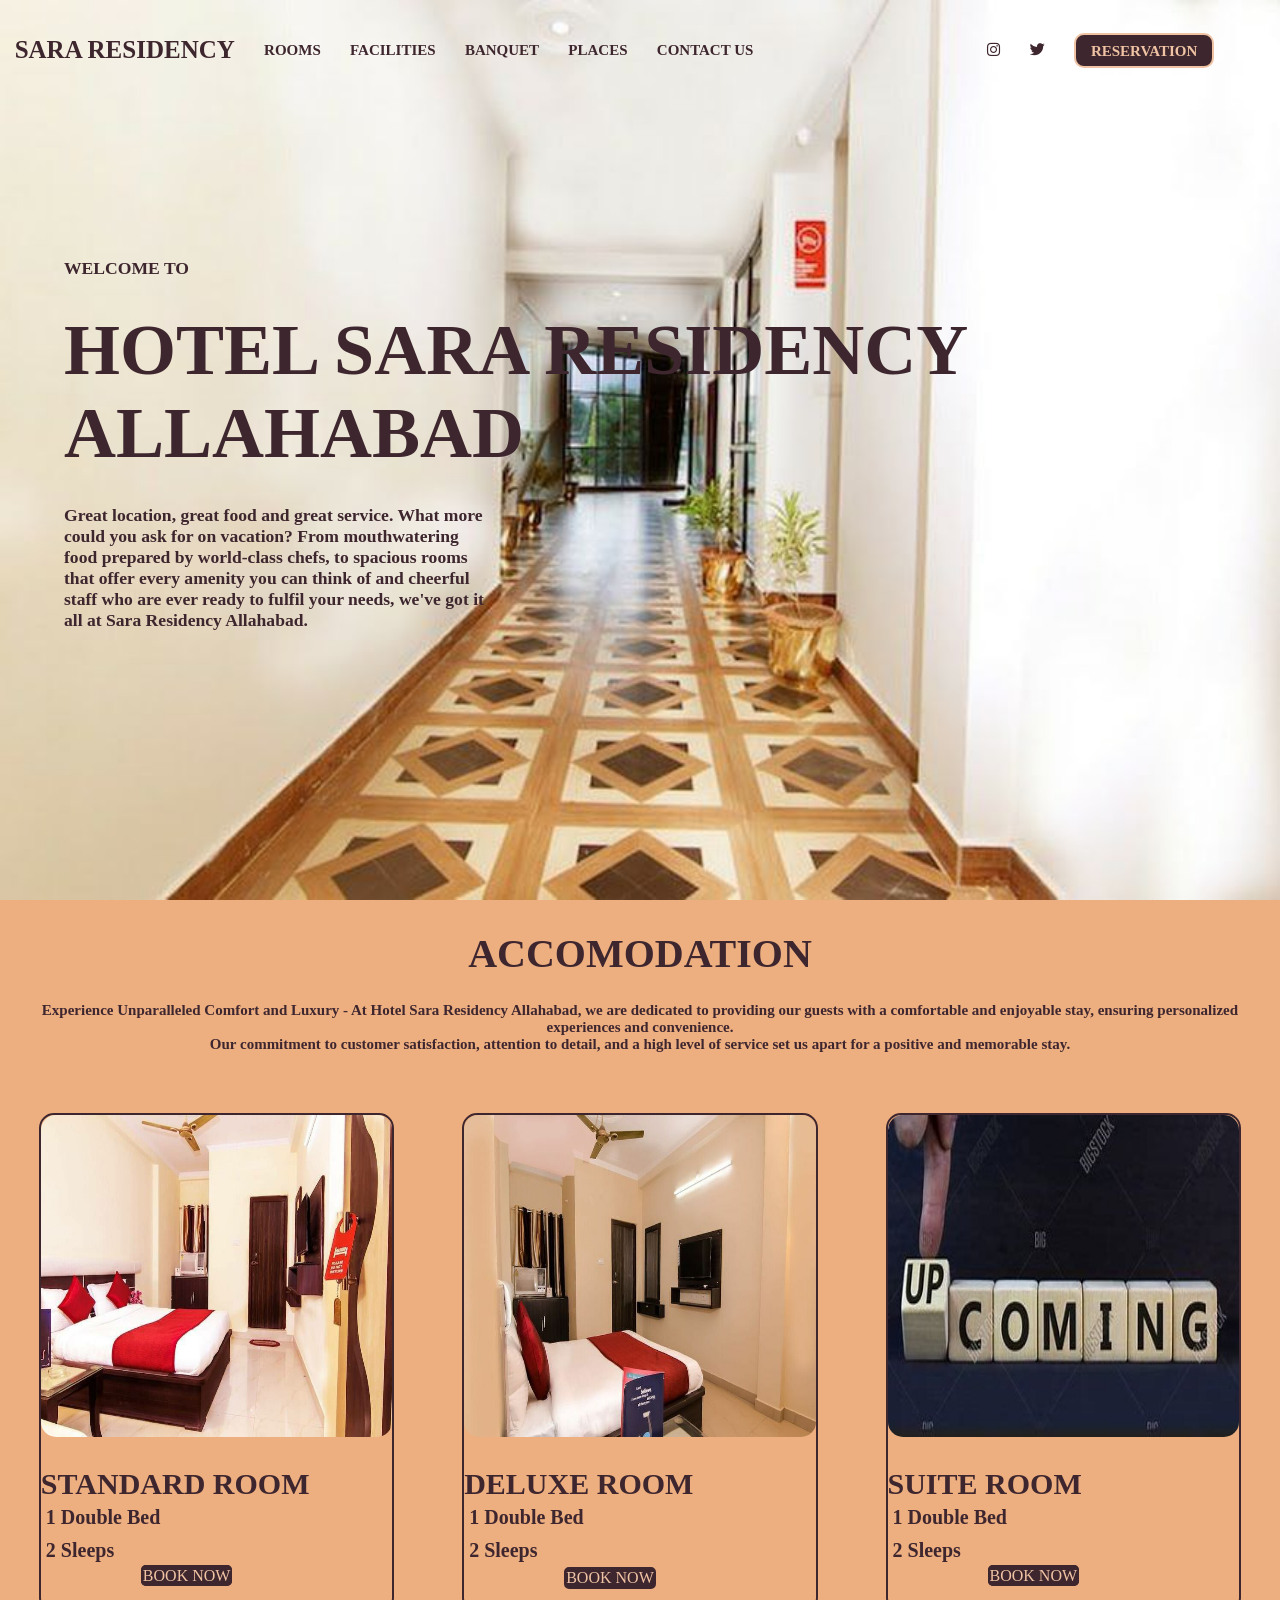
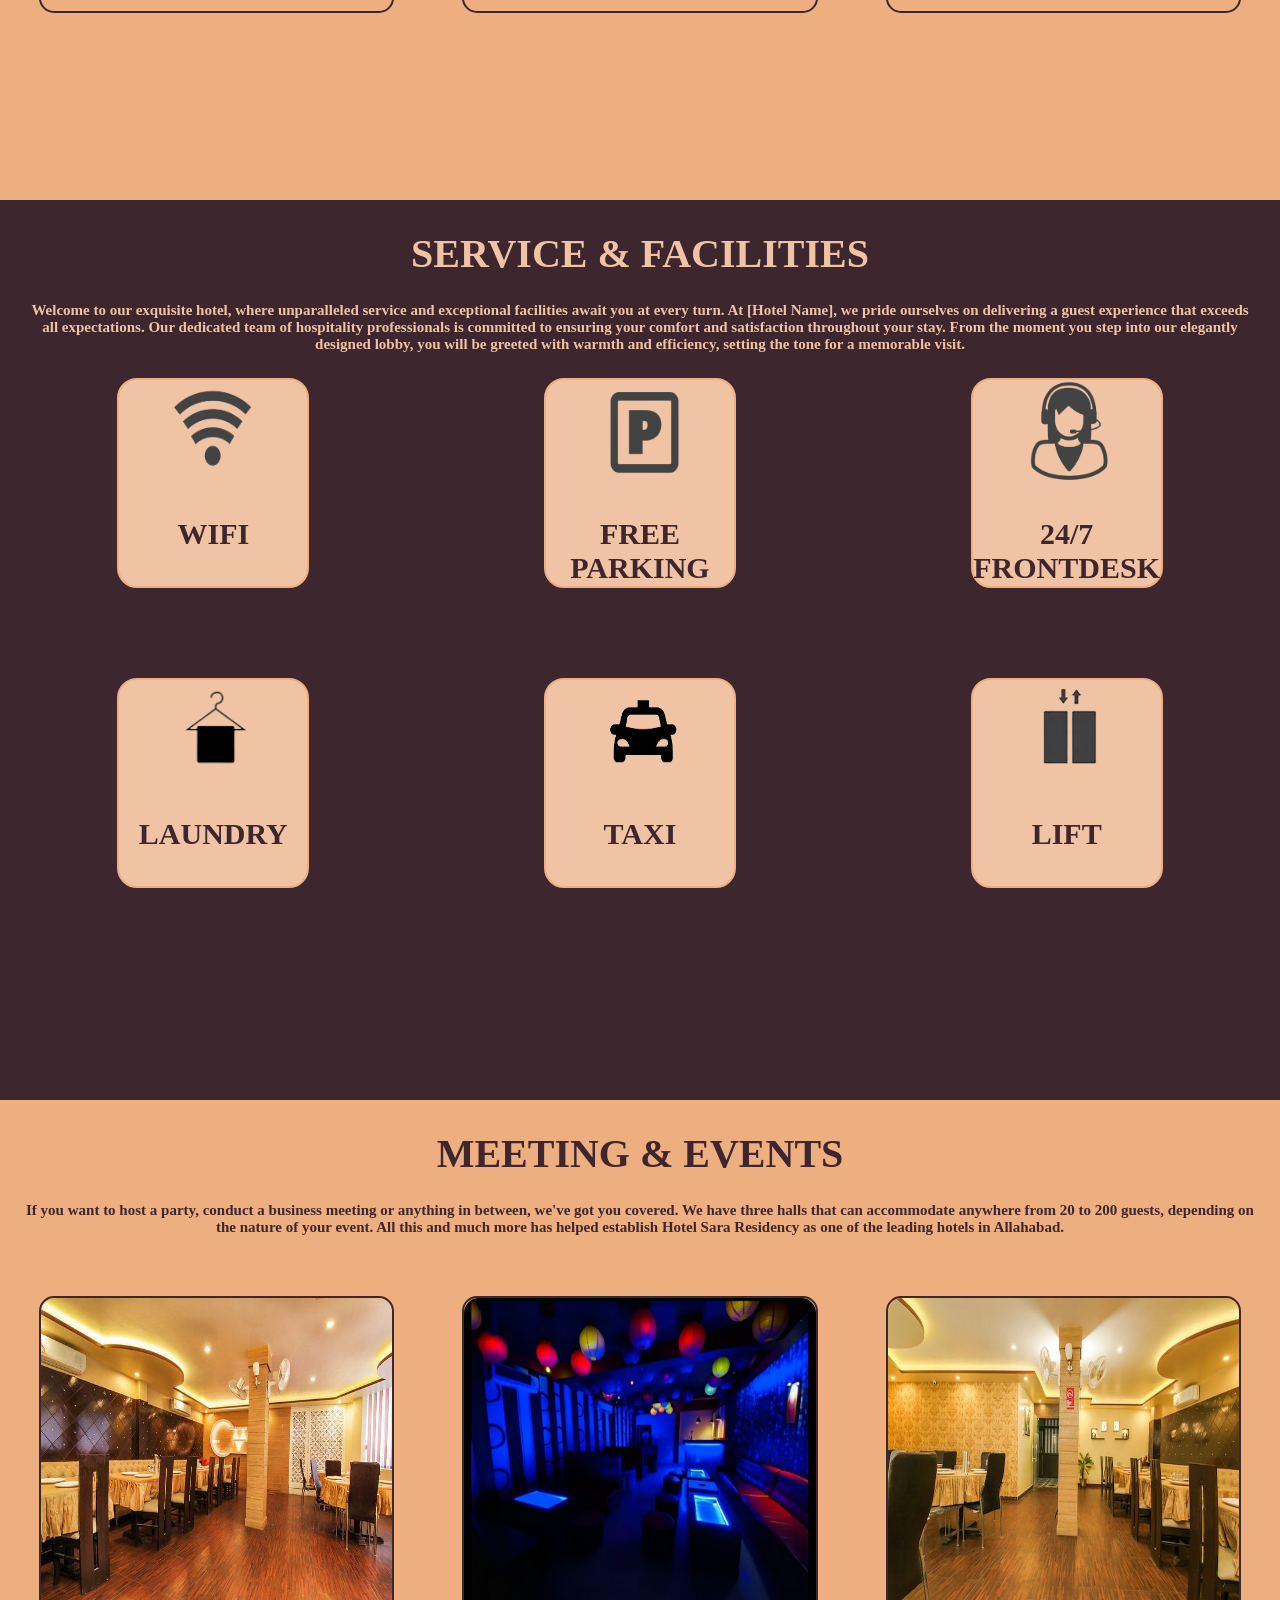
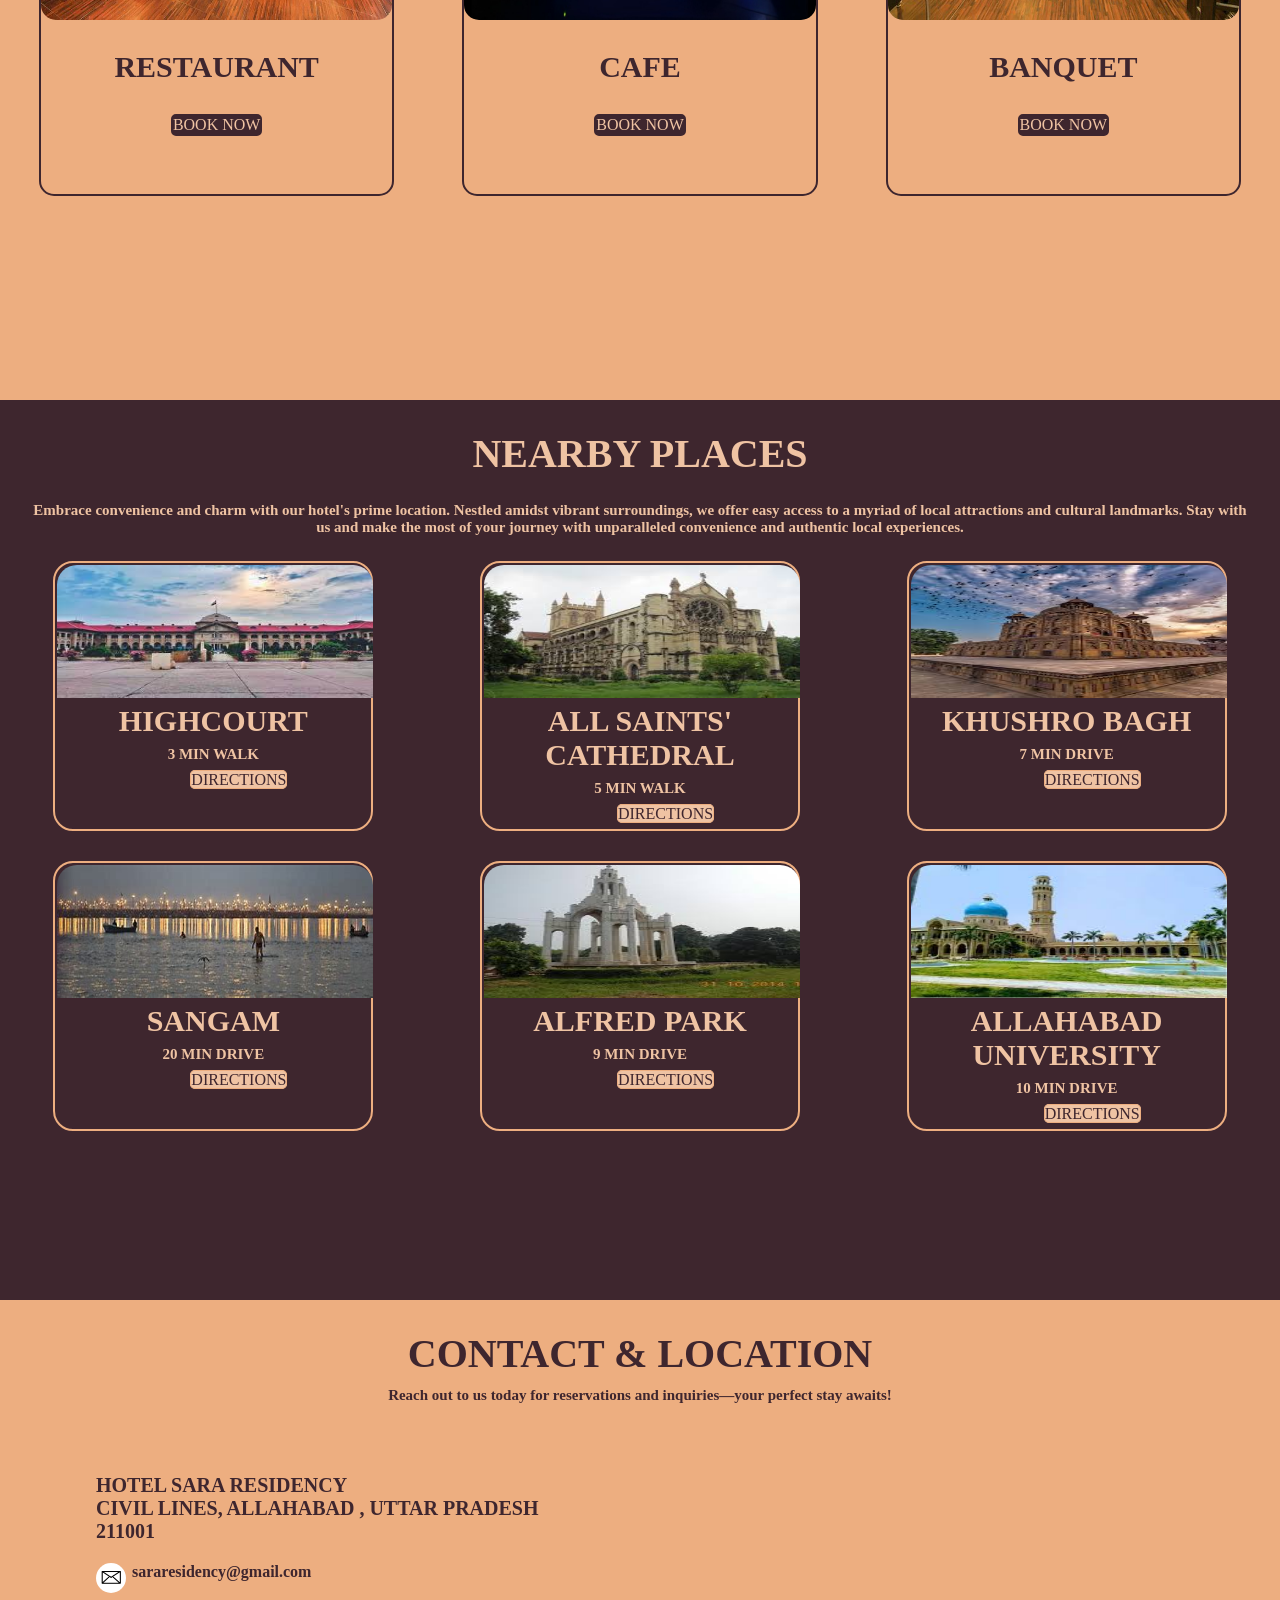
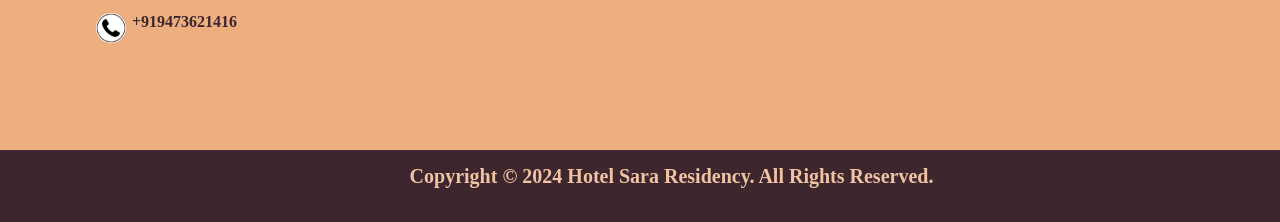
==== index.html @ de4459ce "first commit" ====
<!DOCTYPE html>
<html lang="en">
<head>
    <meta charset="UTF-8">
    <meta name="viewport" content="width=device-width, initial-scale=1.0">
    <title>SARA RESIDENCY</title>
    <link rel="stylesheet" href="hotelhome.css">
    <link rel="stylesheet" href="https://cdnjs.cloudflare.com/ajax/libs/font-awesome/6.5.2/css/all.min.css" integrity="sha512-SnH5WK+bZxgPHs44uWIX+LLJAJ9/2PkPKZ5QiAj6Ta86w+fsb2TkcmfRyVX3pBnMFcV7oQPJkl9QevSCWr3W6A==" crossorigin="anonymous" referrerpolicy="no-referrer" />
</head>
<body>
    <header>
        <div class="nav">
            <div class="leftnav">
                <h1>SARA RESIDENCY</h1>
                <a href="#room">ROOMS</a>
                <a href="#service">FACILITIES</a>
                <a href="#event">BANQUET</a>
                <a href="#places">PLACES</a>
                <a href="#contact">CONTACT US</a>
            </div>
            <div class="rightnav">
                <a href="#"><i class="fa-brands fa-instagram"></i></a>
                <a href="#"><i class="fa-brands fa-twitter"></i></a>
                <a href="tel:9473621416" id="reservation">RESERVATION</a>
            </div>
        </div>
        <div class="mainhead">
            <p>WELCOME TO</p>
            <h1>HOTEL SARA RESIDENCY <br>ALLAHABAD </h1>
            <p>Great location, great food and great service. What more could you ask for on vacation? From mouthwatering food prepared by world-class chefs, to spacious rooms that offer every amenity you can think of and cheerful staff who are ever ready to fulfil your needs, we've got it all at Sara Residency Allahabad.</p>
            
        </div>
    </header>
    <main>
        <div class="room" id="room">
            <h1>ACCOMODATION</h1>
            <article>Experience Unparalleled Comfort and Luxury - At Hotel Sara Residency Allahabad, we are dedicated to providing our guests with a comfortable and enjoyable stay, ensuring personalized experiences and convenience. <br> Our commitment to customer satisfaction, attention to detail, and a high level of service set us apart for a positive and memorable stay.</article>
            <div class="roomcardmain">
                <div id="roomcards">
                    <img src="logo img/room basic.jpg" alt="">
                    <h1>STANDARD ROOM</h1>
                    <div id="inroomcard">
                    <p>1 Double Bed</p>
                    <p>2 Sleeps</p>
                    <a href="tel:9473621416"> BOOK NOW</a>
                    </div>
                </div>    
                <div id="roomcards">
                    <img src="logo img/room normal.jpg" alt="">
                    <h1>DELUXE ROOM</h1>
                    <p>1 Double Bed</p>
                    <p>2 Sleeps</p>
                    <a href="tel:9473621416"> BOOK NOW</a>
                </div>
                <div id="roomcards">
                    <img src="logo img/UPCOMING.jpg" alt="">
                    <h1>SUITE ROOM</h1>
                    <div id="inroomcard">
                    <p>1 Double Bed</p>
                    <p>2 Sleeps</p>
                    <a href="tel:9473621416"> BOOK NOW</a>
                    </div>
                </div>
            
            </div>
        </div>
        <div class="service" id="service">
            <h1>SERVICE & FACILITIES</h1>
            <article>Welcome to our exquisite hotel, where unparalleled service and exceptional facilities await you at every turn. At [Hotel Name], we pride ourselves on delivering a guest experience that exceeds all expectations. Our dedicated team of hospitality professionals is committed to ensuring your comfort and satisfaction throughout your stay. From the moment you step into our elegantly designed lobby, you will be greeted with warmth and efficiency, setting the tone for a memorable visit.</article>
            <div id="servicediv">
                <div id="sdiv1">
                    <div id="servicecard">
                        <img src="logo img/WIFI-removebg-preview.png" >
                        <h1>WIFI</h1>
                    </div>
                    <div id="servicecard">
                        <img src="logo img/PARKING-removebg-preview.png" alt="">
                        <h1>FREE PARKING</h1>
                    </div>
                    <div id="servicecard">
                        <img src="logo img/FRONTDESK-removebg-preview.png" alt="">
                        <h1>24/7 FRONTDESK</h1>
                    </div>
                </div>
                <div id="sdiv2">
                    <div id="servicecard">
                        <img src="logo img/LAUNDARY-removebg-preview.png" alt="">
                        <h1>LAUNDRY</h1>
                    </div>
                    <div id="servicecard">
                        <img src="logo img/TAXI-removebg-preview.png" alt="">
                        <h1>TAXI<h1>
                    </div>
                    <div id="servicecard">
                        <img src="logo img/LIFT-removebg-preview.png" alt="">
                        <h1>LIFT</h1>
                    </div>
                </div>
            </div>
        </div>
        <div class="event" id="event">
            <h1>MEETING & EVENTS </h1>
            <article>If you want to host a party, conduct a business meeting or anything in between, we've got you covered. We have three halls that can accommodate anywhere from 20 to 200 guests, depending on the nature of your event. All this and much more has helped establish Hotel Sara Residency as one of the leading hotels in Allahabad.</article>
            <div class="eventcardmain">
                <div id="eventcards">
                    <img src="logo img/restaurant.jpg" alt="">
                    <h1>RESTAURANT</h1>
                    <a href="tel:9473621416"> BOOK NOW</a>
                </div>    
                <div id="eventcards">
                    <img src="logo img/cafe.jpg" alt="">
                    <h1>CAFE</h1>
                    <a href="tel:9473621416"> BOOK NOW</a>
                </div>
                <div id="eventcards">
                    <img src="logo img/banquet.jpg" alt="">
                    <h1>BANQUET</h1>
                    <a href="tel:9473621416"> BOOK NOW</a>  
                </div>
            
            </div>
        </div>  
        <div class="places" id="places">
            <h1>NEARBY PLACES</h1>
            <p>Embrace convenience and charm with our hotel's prime location. Nestled amidst vibrant surroundings, we offer easy access to a myriad of local attractions and cultural landmarks. Stay with us and make the most of your journey with unparalleled convenience and authentic local experiences.</p>
            <div id="placesdiv">
                <div id="pdiv1">
                    <div id="placescard">
                        <img src="logo img/highcourt.jfif" >
                        <h1>HIGHCOURT</h1>
                        <p>3 MIN WALK</p>
                        <a href="https://maps.app.goo.gl/bnhmuDftNNHL6BKXA">DIRECTIONS</a>
                    </div>
                    <div id="placescard">
                        <img src="logo img/all saints cathedral.jfif" alt="">
                        <h1>ALL SAINTS' CATHEDRAL</h1>
                        <p>5 MIN WALK</p>
                        <a href="https://maps.app.goo.gl/oQLiQV25C1MUJsuh7">DIRECTIONS</a>
                    </div>
                    <div id="placescard">
                        <img src="logo img/khushro bagh.jfif" alt="">
                        <h1>KHUSHRO BAGH</h1>
                        <p>7 MIN DRIVE</p>
                        <a href="https://maps.app.goo.gl/UtopB3J8XVvrx35R6">DIRECTIONS</a>
                    </div>
                </div>
                <div id="pdiv2">
                    <div id="placescard">
                        <img src="logo img/SANGAM.jfif" alt="">
                        <h1>SANGAM</h1>
                        <p>20 MIN DRIVE</p>
                        <a href="https://maps.app.goo.gl/A9JokacZsy3Xpysh7">DIRECTIONS</a>
                    </div>
                    <div id="placescard">
                        <img src="logo img/Alfred Park, Prayagraj.jfif" alt="">
                        <h1>ALFRED PARK</h1>
                        <p>9 MIN DRIVE</p>
                        <a href="https://maps.app.goo.gl/so4XAqBrG5btNxC16">DIRECTIONS</a>
                    </div>
                    <div id="placescard">
                        <img src="logo img/allahabad university.jfif" alt="">
                        <h1>ALLAHABAD UNIVERSITY</h1>
                        <p>10 MIN DRIVE</p>
                        <a href="https://maps.app.goo.gl/YA6MZuaH7d2ikgTo9">DIRECTIONS</a>
                    </div>
                </div>
            </div>
        </div> 
        <div class="contact" id="contact">
            <h1>CONTACT & LOCATION</h1>
            <article>Reach out to us today for reservations and inquiries—your perfect stay awaits!</article>
            <div class="contdivmain">
                <div class="contdivleft">
                   <h1>HOTEL SARA RESIDENCY <br>CIVIL LINES, ALLAHABAD , UTTAR PRADESH 211001</h1>
                   <div id="mail">
                    <img src="logo img/email.png" alt="">
                    <a href="mailto:aashran9@gmail.com">sararesidency@gmail.com</a>
                   </div>
                   <div id="call">
                    <img src="logo img/phone.jpg" alt="">
                    <a href="tel:9473621416">+919473621416</a>
                   </div>
                </div>
                <div class="contdivright">
                    <iframe src="https://www.google.com/maps/embed?pb=!1m18!1m12!1m3!1d3602.5808364843715!2d81.82025437528992!3d25.452273577547665!2m3!1f0!2f0!3f0!3m2!1i1024!2i768!4f13.1!3m3!1m2!1s0x399acad8aea00c19%3A0xea7e846b00f472cb!2sCollection%20O%204998%20Sara%20Residency!5e0!3m2!1sen!2sin!4v1719045202140!5m2!1sen!2sin" width="600" height="200" style="border:0;" allowfullscreen="" loading="lazy" referrerpolicy="no-referrer-when-downgrade"></iframe>
                </div>
            </div>
        </div>
    </main>
    <footer>
        <h1>Copyright &copy 2024 Hotel Sara Residency. All Rights Reserved.</h1>
    </footer>
</body>
</html>
---- hotelhome.css ----
*{
    box-sizing: border-box;
    margin: 0%;
    padding: 0%;
}
:root{

}
header{
    height: 100vh;
    width: 100vw;
    background-image: url('logo img/photo_2024-06-20_09-23-48.jpg');
    background-repeat: repeat;
    background-attachment: fixed;
    background-size: 100% 100%;
}
.nav{
    display: flex;
    height: 100px;
    width: 100vw;
    flex-direction: row;
    justify-content: space-between;

}
.nav a{
    text-decoration: none;
    font-size: 15px;
    font-family: 'Times New Roman', Times, serif;
    font-weight: 600;
    color: #3E262E;
}
.nav h1 {
    font-weight: 600;
    font-family: 'Times New Roman', Times, serif;
    font-size: 25px;
    color: #3E262E;
}
.leftnav {
display: flex;
flex-direction: row;
justify-content: space-around;
width: 60%;
align-items: center;
}
.rightnav {
    display: flex;
    justify-content: space-around;
    width: 20%;
    align-items: center;
    margin-right:4%;
}
#reservation{
    border: 2px solid  #efc3a3 ;
    border-radius: 10px;
    background-color: #3E262E;
    color: #efc3a3;
    height: 35px;
    width: 140px;
    text-align: center;
    padding-top:8px;
    
}
#reservation:hover{
    background:#efc3a3;
    color: #3E262E;
}
.mainhead{
    display: flex;
    flex-direction: column;
    height: 50%;
    padding-top: 10%;
    padding-left: 5%;
}
.mainhead p{
    width: 35%;
    margin-top: 30px;
    margin-bottom: 30px;
    font-size: 1.1rem;
    font-weight: 600;
    color: #3E262E;
}
.mainhead h1{
    font-size: 4.5rem;
    color: #3E262E;
}
.room{
    width: 100vw;
    height: 100vh;
    background:#edae80;
}
.room h1{
    font-weight: 600;
    font-family: 'Times New Roman', Times, serif;
    color:#3E262E;
    font-size: 2.5rem;
    text-align: center;
    padding-top:30px;
}
.room article{
    font-size: 15px;
    font-family: 'Times New Roman', Times, serif;
    font-weight: 600;
    color: #3E262E;  
    padding: 25px;
    text-align: center;
}
.roomcardmain{
    display: flex;
    justify-content: space-around;
    width: 100%;
    height: 60%;
    padding: 5px;
}
#roomcards{
    display: flex;
    flex-direction: column;
    border: 2px solid #3E262E ;
    border-radius: 15px;
    height: 500px;
    width: 28%;
    margin-top: 30px;
    align-items: start;
}
#roomcards img{
    height: 65%;
    width: 100%;
    border-radius: 15px;
}
#roomcards h1{
    color: #3E262E;
    font-size: 30px;
    font-family: 'Times New Roman', Times, serif;
    font-weight: 600;
}
#roomcards p{
    color: #3E262E;
    font-size: 20px;
    font-family: 'Times New Roman', Times, serif;
    font-weight: 600; 
    padding: 5px;
}
#roomcards a {
    text-decoration: none;
    margin-left: 100px;
    text-align: center;
    border: 2px solid #3E262E;
    border-radius: 5px;
    background-color: #3E262E;
    color: #efc3a3;
    z-index: 1000;
}
#roomcards a:hover{
    background-color:#efc3a3;
    color: #3E262E;
    font-family: 600;
}
.service{
    width: 100vw;
    height: 100vh;
    background:#3E262E;
}
.service h1{
    font-weight: 600;
    font-family: 'Times New Roman', Times, serif;
    color:#efc3a3;
    font-size: 2.5rem;
    text-align: center;
    padding-top:30px;
}
.service article{
    font-size: 15px;
    font-family: 'Times New Roman', Times, serif;
    font-weight: 600;
    color: #efc3a3;  
    padding: 25px;
    text-align: center;
}
#servicediv{
    display: flex;
    flex-direction: column;
    justify-content: start;
}
#sdiv1{
    display: flex;
    flex-direction: row;
    justify-content: space-around;
    height: 300px;

}
#sdiv2{
    display: flex;
    flex-direction: row;
    justify-content: space-around;
    height: 300px;
}
#servicecard{
    border: 2px solid #edae80;
    border-radius:50px;
    height: 70%;
    width: 15%;
    border-radius: 20px;
    row-gap: 0px;
    background: #efc3a3;
}
#servicecard img{
    border-top-left-radius: 20px;
    border-top-right-radius: 20px;
    height: 50%;
    width: 50%;
    margin-left: 50px;
}

#servicecard h1{
    color: #3E262E;
    font-size: 30px;
    margin-top: 30px;
    padding: 0%;
}   






.event{
    width: 100vw;
    height: 100vh;
    background:#edae80;
}
.event h1{
    font-weight: 600;
    font-family: 'Times New Roman', Times, serif;
    color:#3E262E;
    font-size: 2.5rem;
    text-align: center;
    padding-top:30px;
}
.event article{
    font-size: 15px;
    font-family: 'Times New Roman', Times, serif;
    font-weight: 600;
    color: #3E262E;  
    padding: 25px;
    text-align: center;
}
.eventcardmain{
    display: flex;
    justify-content: space-around;
    width: 100%;
    height: 60%;
    padding: 5px;
}
#eventcards{
    display: flex;
    flex-direction: column;
    border: 2px solid #3E262E ;
    border-radius: 15px;
    height: 500px;
    width: 28%;
    margin-top: 30px;
    align-items:center;
}
#eventcards img{
    height: 65%;
    width: 100%;
    border-radius: 15px;
}
#eventcards h1{
    color: #3E262E;
    font-size: 30px;
    font-family: 'Times New Roman', Times, serif;
    font-weight: 600;
}

#eventcards a {
    text-decoration: none;
    text-align: center;
    border: 2px solid #3E262E;
    border-radius: 5px;
    background-color: #3E262E;
    color: #efc3a3;
    z-index: 1000;
    margin-top: 30px;
}
#eventcards a:hover{
    background-color:#efc3a3;
    color: #3E262E;
    font-family: 600;
}
.places{
    width: 100vw;
    height: 100vh;
    background:#3E262E;
}
.places h1{
    font-weight: 600;
    font-family: 'Times New Roman', Times, serif;
    color:#efc3a3;
    font-size: 2.5rem;
    text-align: center;
    padding-top:30px;
}
.places p{
    font-size: 15px;
    font-family: 'Times New Roman', Times, serif;
    font-weight: 600;
    color: #efc3a3;  
    padding: 25px;
    text-align: center;
}
#placesdiv{
    display: flex;
    flex-direction: column;
    justify-content: start;
}
#pdiv1{
    display: flex;
    flex-direction: row;
    justify-content: space-around;
    height: 300px;

}
#pdiv2{
    display: flex;
    flex-direction: row;
    justify-content: space-around;
    height: 300px;
}
#placescard{
    border: 2px solid #edae80;
    height: 90%;
    width: 25%;
    border-radius: 20px;
    row-gap: 0px;
}
#placescard img{
    border-top-left-radius: 20px;
    border-top-right-radius: 20px;
    height: 50%;
    width: 100%;
    margin: 2px;
}

#placescard h1{
    font-size: 30px;
    margin: 0%;
    padding: 0%;
}   
#placescard p{
    padding: 0px;
    margin: 8px;
} 
#placescard a{
    margin-left: 135px;
    border: 1px solid #edae80;
    background: #efc3a3;
    border-radius: 5px;
    text-decoration: none;
    color: #3E262E;
}
#placescard a:hover{
    background-color: #3E262E;
    color: #efc3a3;
}
.contact{
    width: 100vw;
    height: 50vh;
    background:#edae80;
}
.contact h1{
    font-weight: 600;
    font-family: 'Times New Roman', Times, serif;
    color:#3E262E;
    font-size: 2.5rem;
    text-align: center;
    padding-top:30px;
}
.contact article{
    font-size: 15px;
    font-family: 'Times New Roman', Times, serif;
    font-weight: 600;
    color: #3E262E;  
    padding: 10px;
    text-align: center;
}
.contdivmain{
    display: flex;
    justify-content: space-around;
    margin-top: 30px;
}
.contdivleft{
    display: flex;
    flex-direction: column;
    width: 35%;
    
}
.contdivleft h1{
    font-size: 20px;
    text-align: start;

}
#mail{
    display:flex;
    margin-top: 20px;
}
#mail img{
    height: 30px;
    width: 30px;
    border-radius: 50%;
}
#mail a{
    text-decoration: none;
    color: #3E262E;
    font-weight: 600;
    padding-left: 6px;
}
#call{
    display:flex;
    margin-top: 20px;
}
#call img{
    height: 30px;
    width: 30px;
    border-radius: 50%;
}
#call a{
    text-decoration: none;
    color: #3E262E;
    font-weight: 600;
    padding-left: 6px;
}
.contdivright{
    display: flex;
    flex-direction: column;
    width: 35%;
}
.contdivright iframe{
    border-radius: 20px;
}
footer{
    width: 100vw;
    height: 8vh;
    background: #3E262E;
    color: #efc3a3;
    align-items: center;
}
footer h1{
    padding-left: 32%;
    padding-top: 15px;
    font-size: 20px;
}
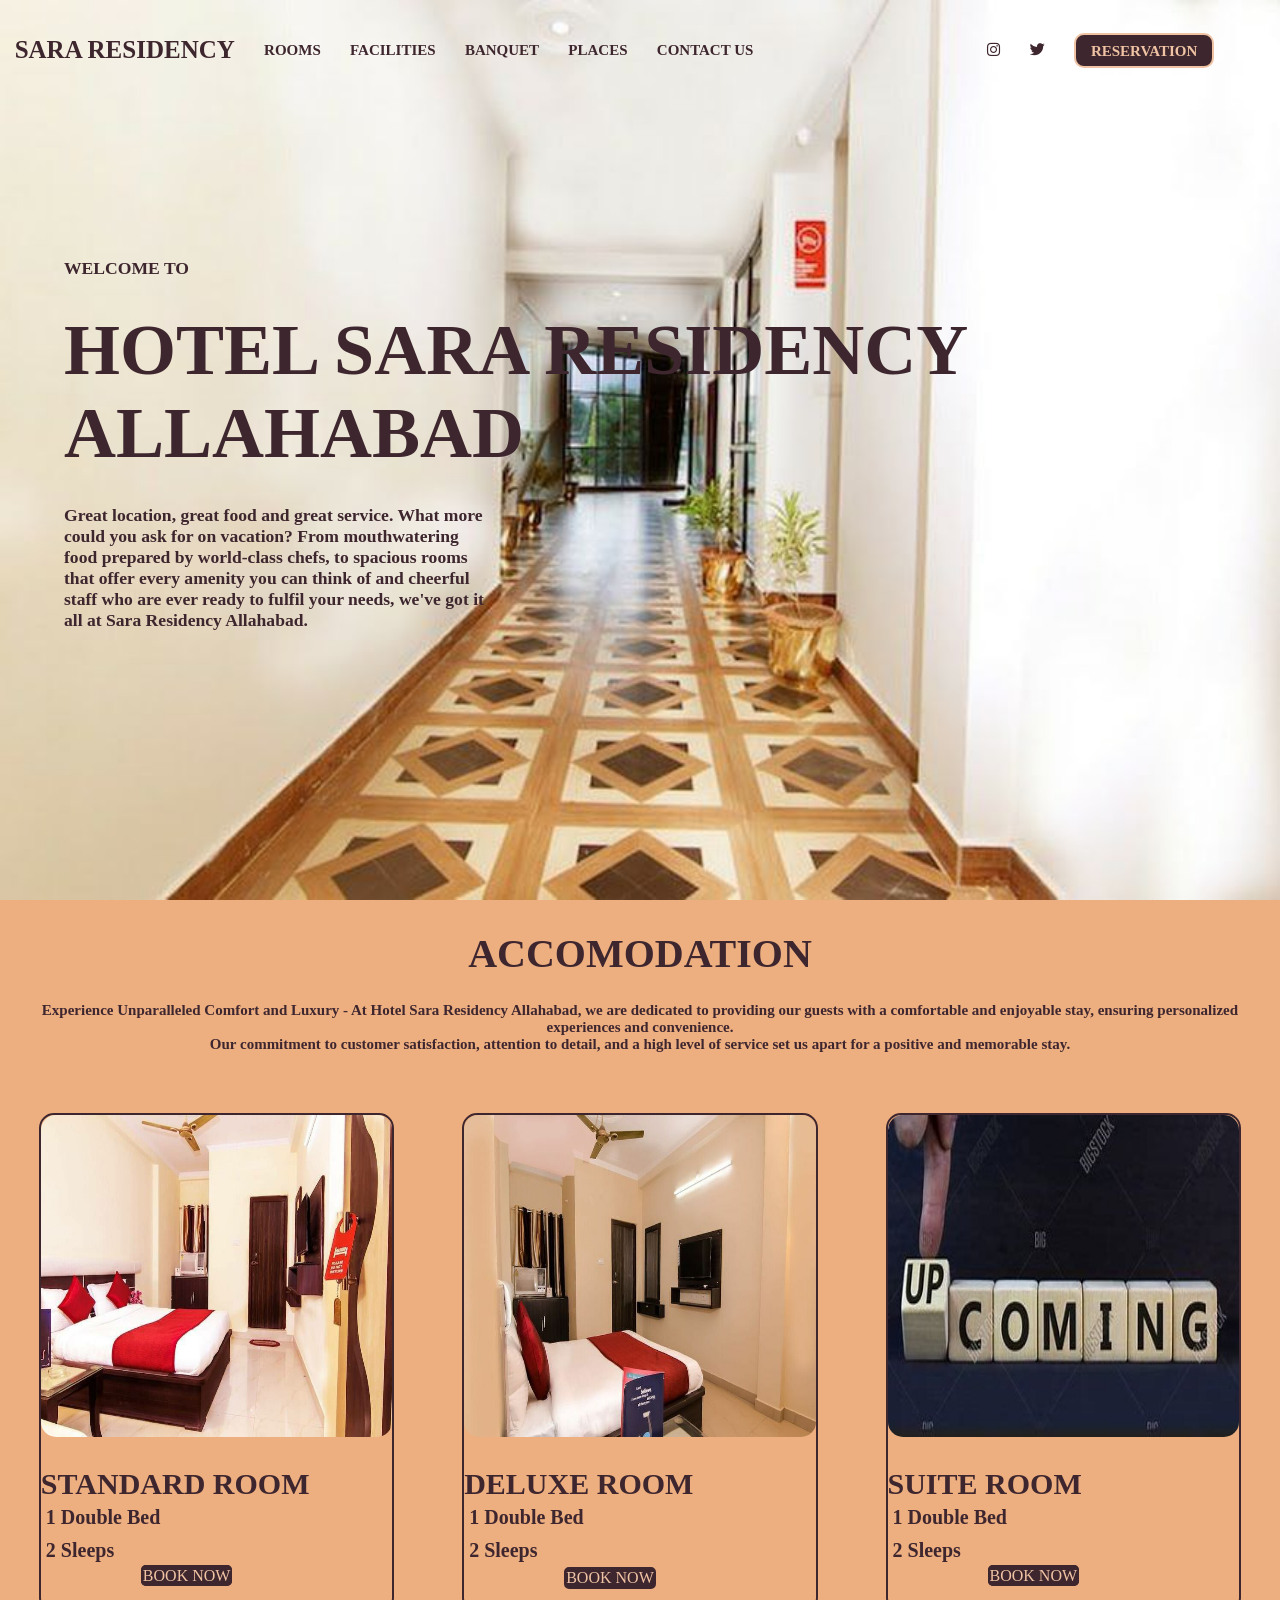
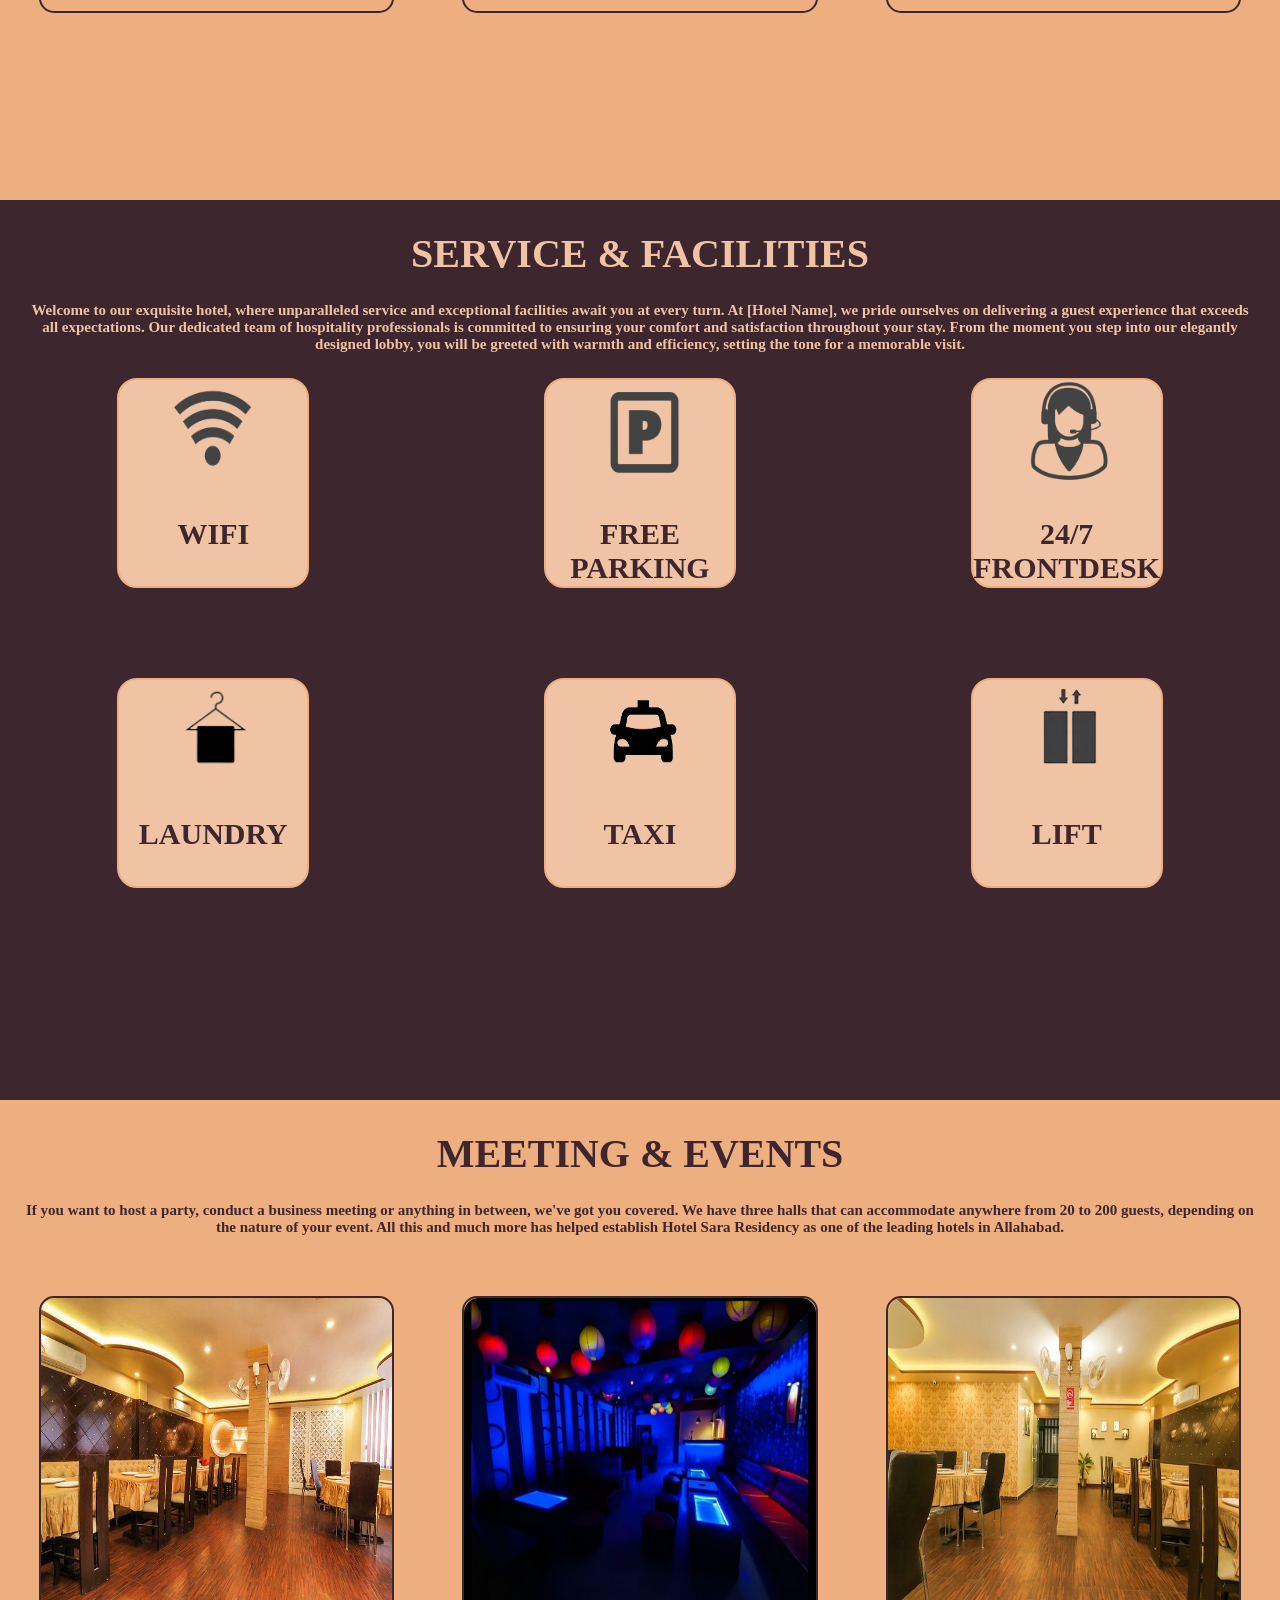
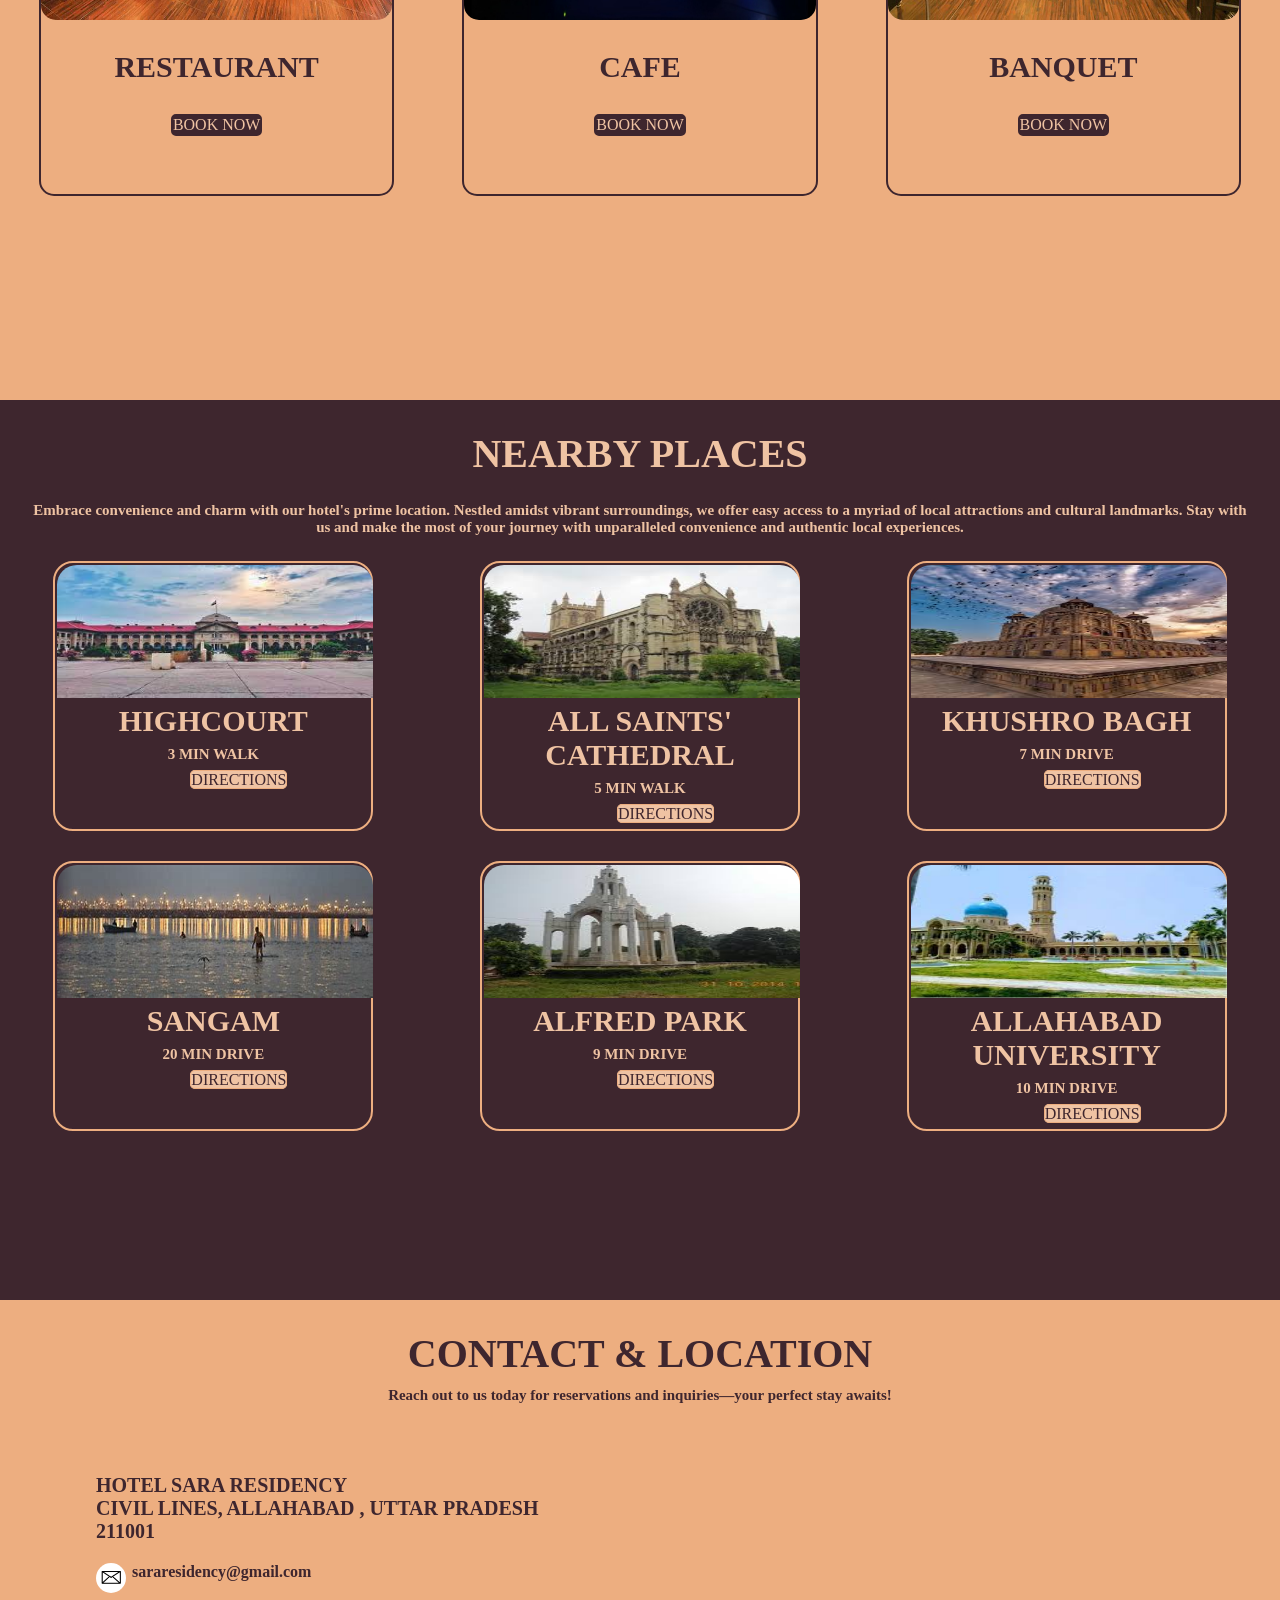
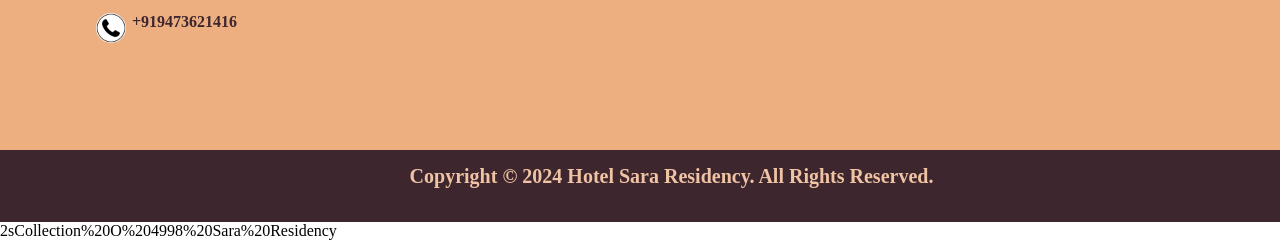
==== commit f2f1e75d: "first commit" ====
--- a/index.html
+++ b/index.html
@@ -4,7 +4,7 @@
     <meta charset="UTF-8">
     <meta name="viewport" content="width=device-width, initial-scale=1.0">
     <title>SARA RESIDENCY</title>
-    <link rel="stylesheet" href="hotelhome.css">
+    <link rel="stylesheet" href="style.css">
     <link rel="stylesheet" href="https://cdnjs.cloudflare.com/ajax/libs/font-awesome/6.5.2/css/all.min.css" integrity="sha512-SnH5WK+bZxgPHs44uWIX+LLJAJ9/2PkPKZ5QiAj6Ta86w+fsb2TkcmfRyVX3pBnMFcV7oQPJkl9QevSCWr3W6A==" crossorigin="anonymous" referrerpolicy="no-referrer" />
 </head>
 <body>
@@ -191,4 +191,4 @@
         <h1>Copyright &copy 2024 Hotel Sara Residency. All Rights Reserved.</h1>
     </footer>
 </body>
-</html>+</html>2sCollection%20O%204998%20Sara%20Residency
--- a/style.css
+++ b/style.css
@@ -0,0 +1,451 @@
+*{
+    box-sizing: border-box;
+    margin: 0%;
+    padding: 0%;
+}
+:root{
+
+}
+header{
+    height: 100vh;
+    width: 100vw;
+    background-image: url('logo img/photo_2024-06-20_09-23-48.jpg');
+    background-repeat: repeat;
+    background-attachment: fixed;
+    background-size: 100% 100%;
+}
+.nav{
+    display: flex;
+    height: 100px;
+    width: 100vw;
+    flex-direction: row;
+    justify-content: space-between;
+
+}
+.nav a{
+    text-decoration: none;
+    font-size: 15px;
+    font-family: 'Times New Roman', Times, serif;
+    font-weight: 600;
+    color: #3E262E;
+}
+.nav h1 {
+    font-weight: 600;
+    font-family: 'Times New Roman', Times, serif;
+    font-size: 25px;
+    color: #3E262E;
+}
+.leftnav {
+display: flex;
+flex-direction: row;
+justify-content: space-around;
+width: 60%;
+align-items: center;
+}
+.rightnav {
+    display: flex;
+    justify-content: space-around;
+    width: 20%;
+    align-items: center;
+    margin-right:4%;
+}
+#reservation{
+    border: 2px solid  #efc3a3 ;
+    border-radius: 10px;
+    background-color: #3E262E;
+    color: #efc3a3;
+    height: 35px;
+    width: 140px;
+    text-align: center;
+    padding-top:8px;
+    
+}
+#reservation:hover{
+    background:#efc3a3;
+    color: #3E262E;
+}
+.mainhead{
+    display: flex;
+    flex-direction: column;
+    height: 50%;
+    padding-top: 10%;
+    padding-left: 5%;
+}
+.mainhead p{
+    width: 35%;
+    margin-top: 30px;
+    margin-bottom: 30px;
+    font-size: 1.1rem;
+    font-weight: 600;
+    color: #3E262E;
+}
+.mainhead h1{
+    font-size: 4.5rem;
+    color: #3E262E;
+}
+.room{
+    width: 100vw;
+    height: 100vh;
+    background:#edae80;
+}
+.room h1{
+    font-weight: 600;
+    font-family: 'Times New Roman', Times, serif;
+    color:#3E262E;
+    font-size: 2.5rem;
+    text-align: center;
+    padding-top:30px;
+}
+.room article{
+    font-size: 15px;
+    font-family: 'Times New Roman', Times, serif;
+    font-weight: 600;
+    color: #3E262E;  
+    padding: 25px;
+    text-align: center;
+}
+.roomcardmain{
+    display: flex;
+    justify-content: space-around;
+    width: 100%;
+    height: 60%;
+    padding: 5px;
+}
+#roomcards{
+    display: flex;
+    flex-direction: column;
+    border: 2px solid #3E262E ;
+    border-radius: 15px;
+    height: 500px;
+    width: 28%;
+    margin-top: 30px;
+    align-items: start;
+}
+#roomcards img{
+    height: 65%;
+    width: 100%;
+    border-radius: 15px;
+}
+#roomcards h1{
+    color: #3E262E;
+    font-size: 30px;
+    font-family: 'Times New Roman', Times, serif;
+    font-weight: 600;
+}
+#roomcards p{
+    color: #3E262E;
+    font-size: 20px;
+    font-family: 'Times New Roman', Times, serif;
+    font-weight: 600; 
+    padding: 5px;
+}
+#roomcards a {
+    text-decoration: none;
+    margin-left: 100px;
+    text-align: center;
+    border: 2px solid #3E262E;
+    border-radius: 5px;
+    background-color: #3E262E;
+    color: #efc3a3;
+    z-index: 1000;
+}
+#roomcards a:hover{
+    background-color:#efc3a3;
+    color: #3E262E;
+    font-family: 600;
+}
+.service{
+    width: 100vw;
+    height: 100vh;
+    background:#3E262E;
+}
+.service h1{
+    font-weight: 600;
+    font-family: 'Times New Roman', Times, serif;
+    color:#efc3a3;
+    font-size: 2.5rem;
+    text-align: center;
+    padding-top:30px;
+}
+.service article{
+    font-size: 15px;
+    font-family: 'Times New Roman', Times, serif;
+    font-weight: 600;
+    color: #efc3a3;  
+    padding: 25px;
+    text-align: center;
+}
+#servicediv{
+    display: flex;
+    flex-direction: column;
+    justify-content: start;
+}
+#sdiv1{
+    display: flex;
+    flex-direction: row;
+    justify-content: space-around;
+    height: 300px;
+
+}
+#sdiv2{
+    display: flex;
+    flex-direction: row;
+    justify-content: space-around;
+    height: 300px;
+}
+#servicecard{
+    border: 2px solid #edae80;
+    border-radius:50px;
+    height: 70%;
+    width: 15%;
+    border-radius: 20px;
+    row-gap: 0px;
+    background: #efc3a3;
+}
+#servicecard img{
+    border-top-left-radius: 20px;
+    border-top-right-radius: 20px;
+    height: 50%;
+    width: 50%;
+    margin-left: 50px;
+}
+
+#servicecard h1{
+    color: #3E262E;
+    font-size: 30px;
+    margin-top: 30px;
+    padding: 0%;
+}   
+
+
+
+
+
+
+.event{
+    width: 100vw;
+    height: 100vh;
+    background:#edae80;
+}
+.event h1{
+    font-weight: 600;
+    font-family: 'Times New Roman', Times, serif;
+    color:#3E262E;
+    font-size: 2.5rem;
+    text-align: center;
+    padding-top:30px;
+}
+.event article{
+    font-size: 15px;
+    font-family: 'Times New Roman', Times, serif;
+    font-weight: 600;
+    color: #3E262E;  
+    padding: 25px;
+    text-align: center;
+}
+.eventcardmain{
+    display: flex;
+    justify-content: space-around;
+    width: 100%;
+    height: 60%;
+    padding: 5px;
+}
+#eventcards{
+    display: flex;
+    flex-direction: column;
+    border: 2px solid #3E262E ;
+    border-radius: 15px;
+    height: 500px;
+    width: 28%;
+    margin-top: 30px;
+    align-items:center;
+}
+#eventcards img{
+    height: 65%;
+    width: 100%;
+    border-radius: 15px;
+}
+#eventcards h1{
+    color: #3E262E;
+    font-size: 30px;
+    font-family: 'Times New Roman', Times, serif;
+    font-weight: 600;
+}
+
+#eventcards a {
+    text-decoration: none;
+    text-align: center;
+    border: 2px solid #3E262E;
+    border-radius: 5px;
+    background-color: #3E262E;
+    color: #efc3a3;
+    z-index: 1000;
+    margin-top: 30px;
+}
+#eventcards a:hover{
+    background-color:#efc3a3;
+    color: #3E262E;
+    font-family: 600;
+}
+.places{
+    width: 100vw;
+    height: 100vh;
+    background:#3E262E;
+}
+.places h1{
+    font-weight: 600;
+    font-family: 'Times New Roman', Times, serif;
+    color:#efc3a3;
+    font-size: 2.5rem;
+    text-align: center;
+    padding-top:30px;
+}
+.places p{
+    font-size: 15px;
+    font-family: 'Times New Roman', Times, serif;
+    font-weight: 600;
+    color: #efc3a3;  
+    padding: 25px;
+    text-align: center;
+}
+#placesdiv{
+    display: flex;
+    flex-direction: column;
+    justify-content: start;
+}
+#pdiv1{
+    display: flex;
+    flex-direction: row;
+    justify-content: space-around;
+    height: 300px;
+
+}
+#pdiv2{
+    display: flex;
+    flex-direction: row;
+    justify-content: space-around;
+    height: 300px;
+}
+#placescard{
+    border: 2px solid #edae80;
+    height: 90%;
+    width: 25%;
+    border-radius: 20px;
+    row-gap: 0px;
+}
+#placescard img{
+    border-top-left-radius: 20px;
+    border-top-right-radius: 20px;
+    height: 50%;
+    width: 100%;
+    margin: 2px;
+}
+
+#placescard h1{
+    font-size: 30px;
+    margin: 0%;
+    padding: 0%;
+}   
+#placescard p{
+    padding: 0px;
+    margin: 8px;
+} 
+#placescard a{
+    margin-left: 135px;
+    border: 1px solid #edae80;
+    background: #efc3a3;
+    border-radius: 5px;
+    text-decoration: none;
+    color: #3E262E;
+}
+#placescard a:hover{
+    background-color: #3E262E;
+    color: #efc3a3;
+}
+.contact{
+    width: 100vw;
+    height: 50vh;
+    background:#edae80;
+}
+.contact h1{
+    font-weight: 600;
+    font-family: 'Times New Roman', Times, serif;
+    color:#3E262E;
+    font-size: 2.5rem;
+    text-align: center;
+    padding-top:30px;
+}
+.contact article{
+    font-size: 15px;
+    font-family: 'Times New Roman', Times, serif;
+    font-weight: 600;
+    color: #3E262E;  
+    padding: 10px;
+    text-align: center;
+}
+.contdivmain{
+    display: flex;
+    justify-content: space-around;
+    margin-top: 30px;
+}
+.contdivleft{
+    display: flex;
+    flex-direction: column;
+    width: 35%;
+    
+}
+.contdivleft h1{
+    font-size: 20px;
+    text-align: start;
+
+}
+#mail{
+    display:flex;
+    margin-top: 20px;
+}
+#mail img{
+    height: 30px;
+    width: 30px;
+    border-radius: 50%;
+}
+#mail a{
+    text-decoration: none;
+    color: #3E262E;
+    font-weight: 600;
+    padding-left: 6px;
+}
+#call{
+    display:flex;
+    margin-top: 20px;
+}
+#call img{
+    height: 30px;
+    width: 30px;
+    border-radius: 50%;
+}
+#call a{
+    text-decoration: none;
+    color: #3E262E;
+    font-weight: 600;
+    padding-left: 6px;
+}
+.contdivright{
+    display: flex;
+    flex-direction: column;
+    width: 35%;
+}
+.contdivright iframe{
+    border-radius: 20px;
+}
+footer{
+    width: 100vw;
+    height: 8vh;
+    background: #3E262E;
+    color: #efc3a3;
+    align-items: center;
+}
+footer h1{
+    padding-left: 32%;
+    padding-top: 15px;
+    font-size: 20px;
+}
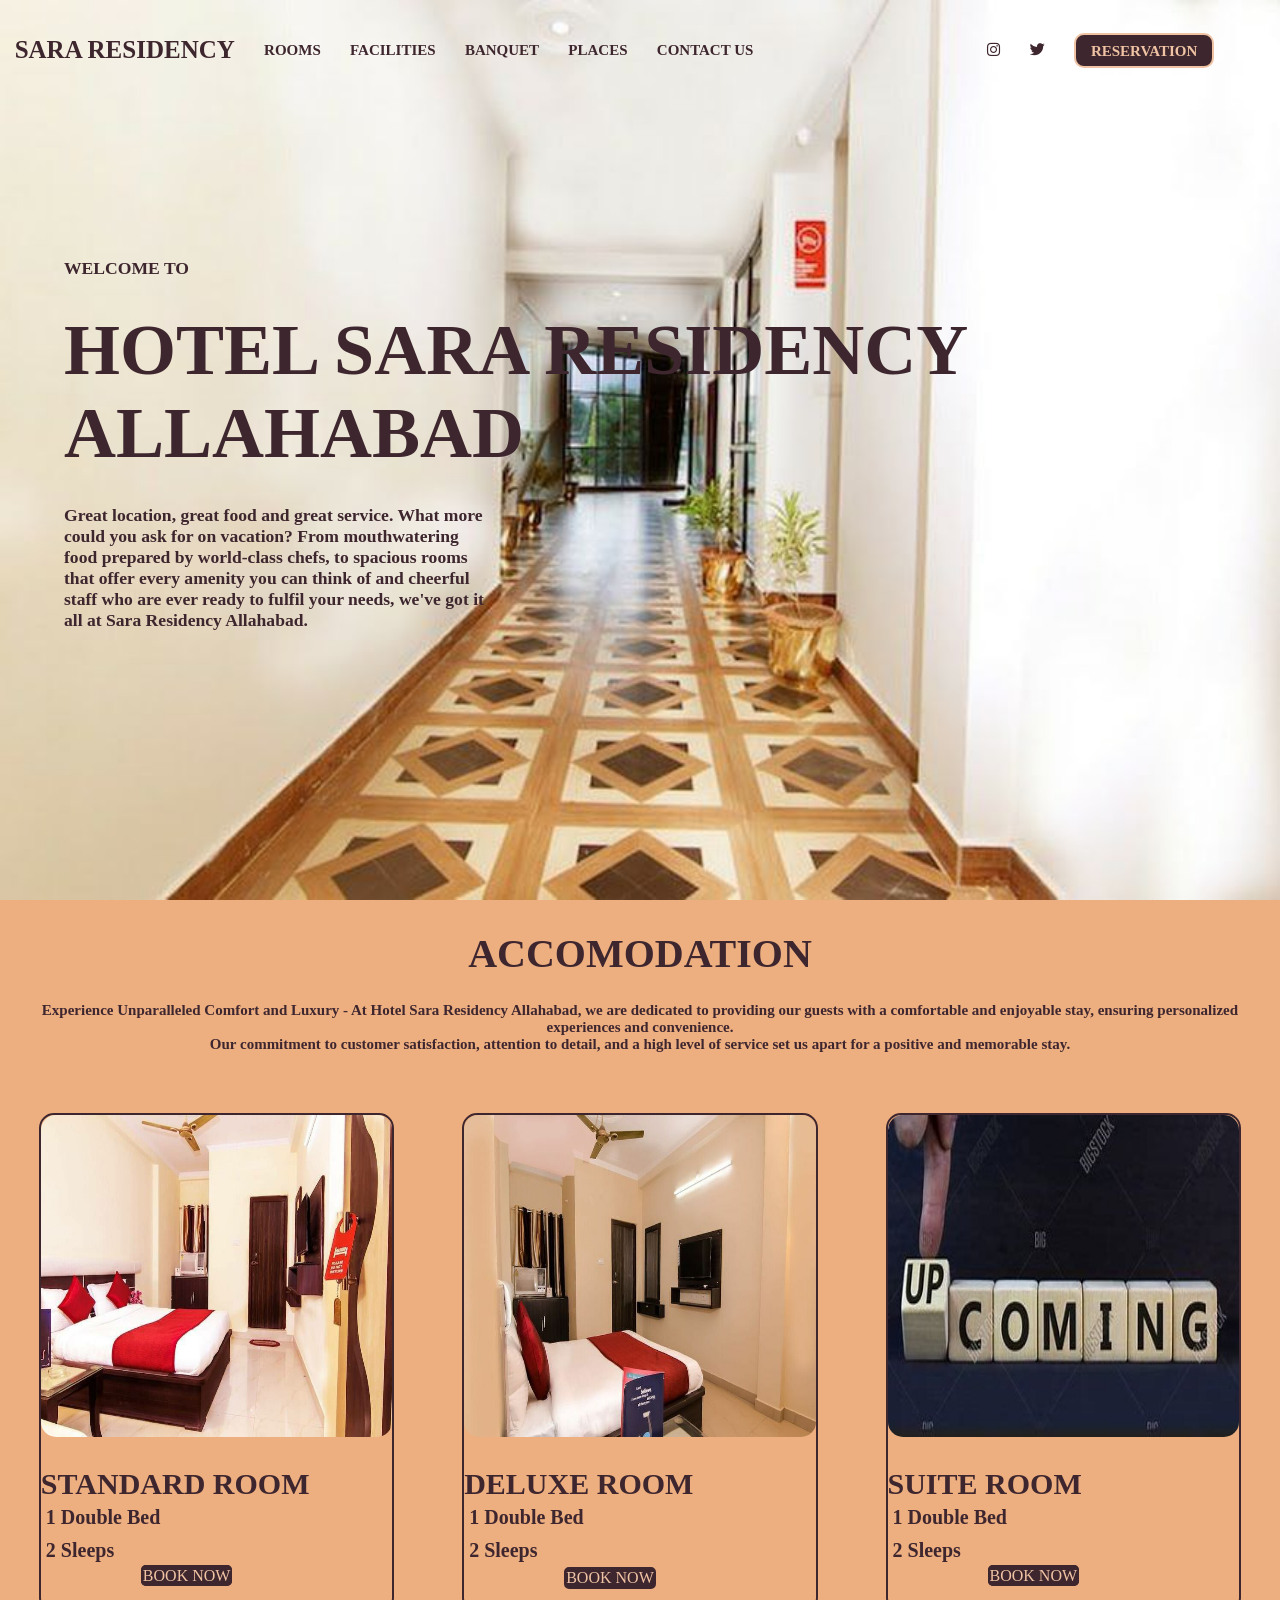
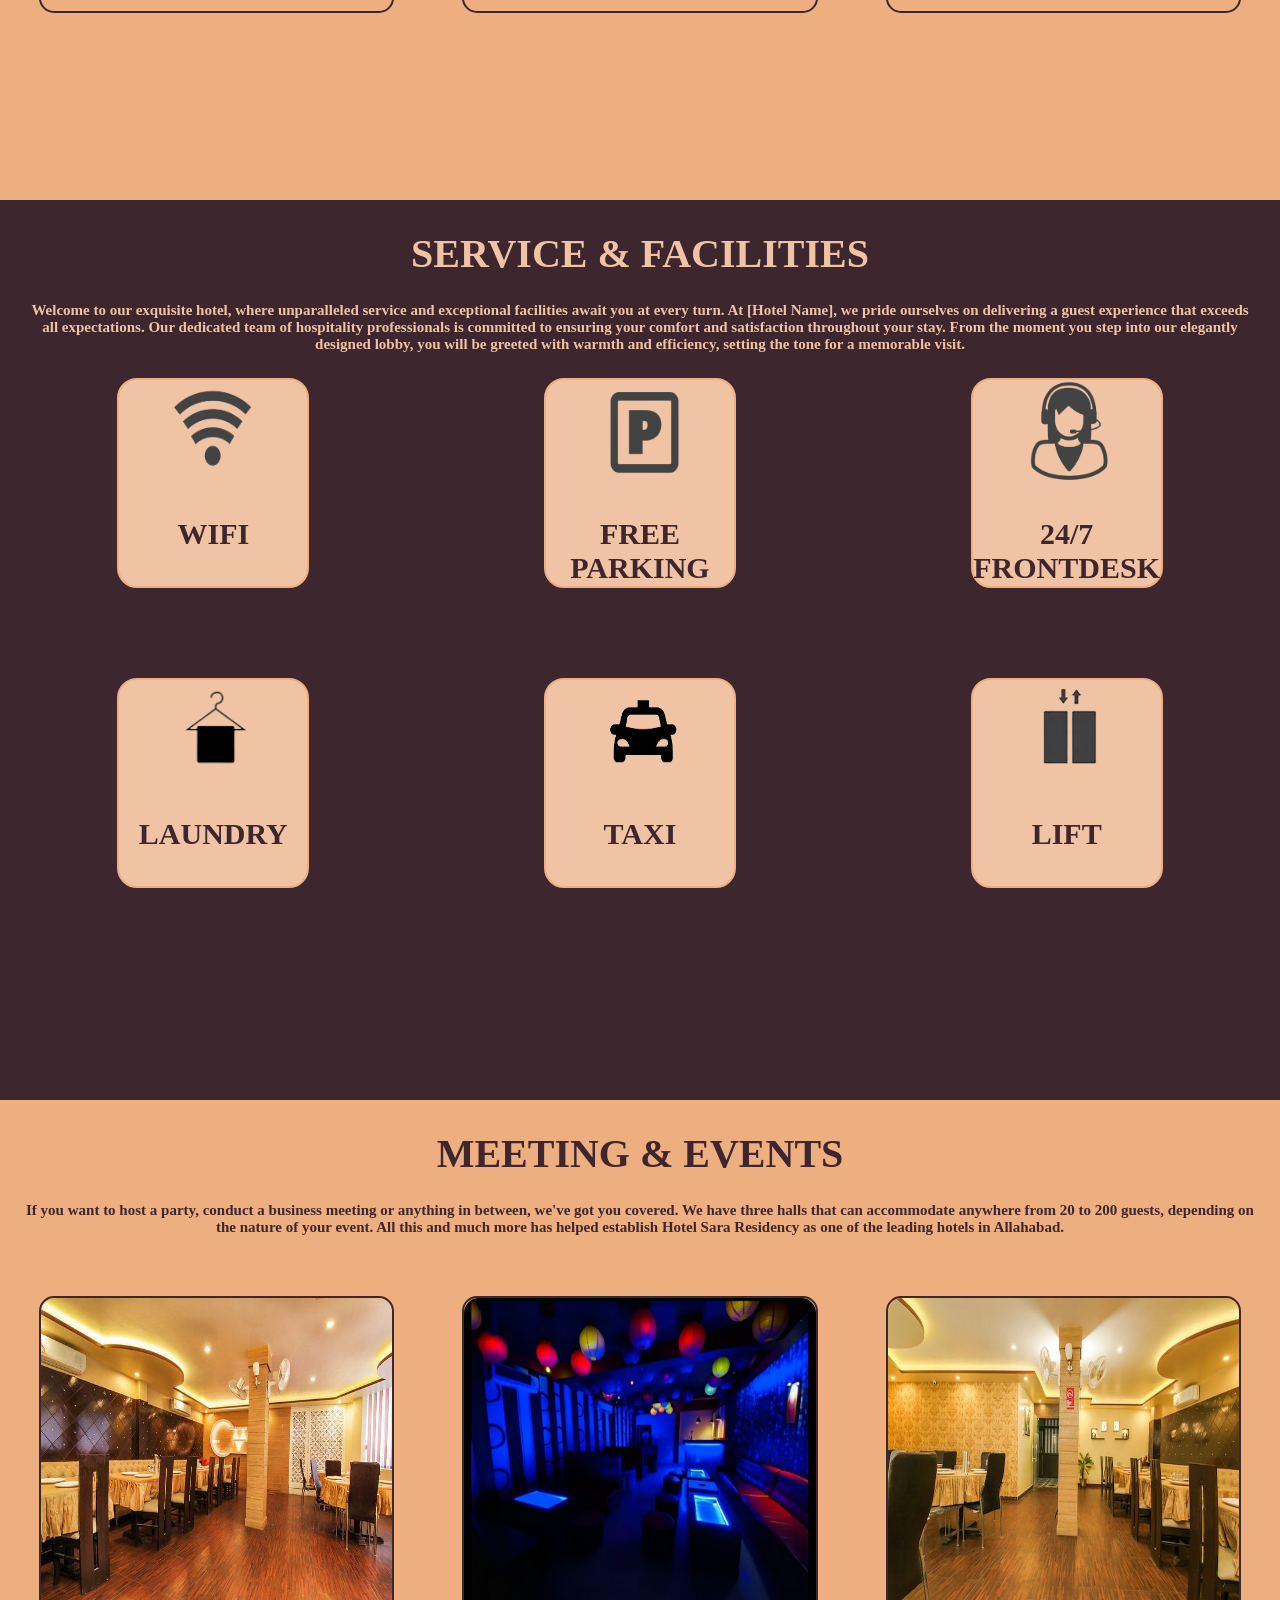
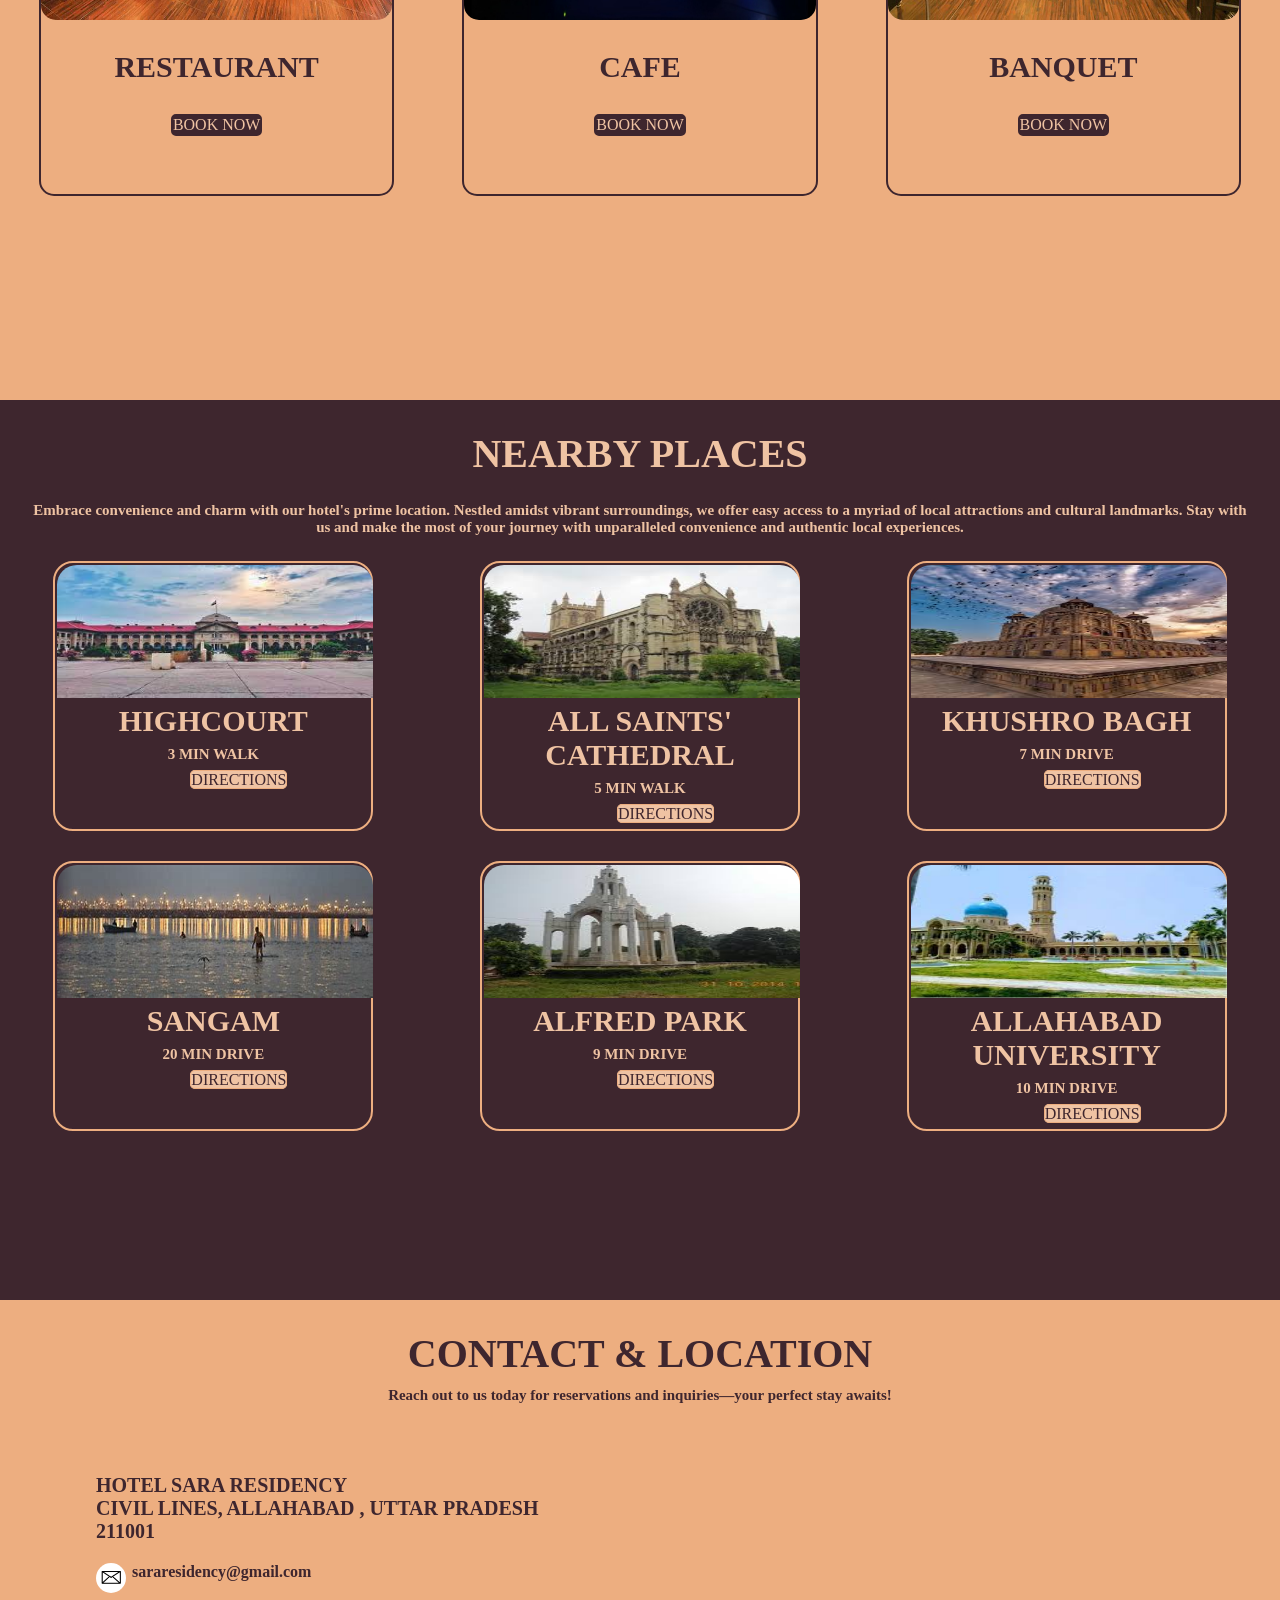
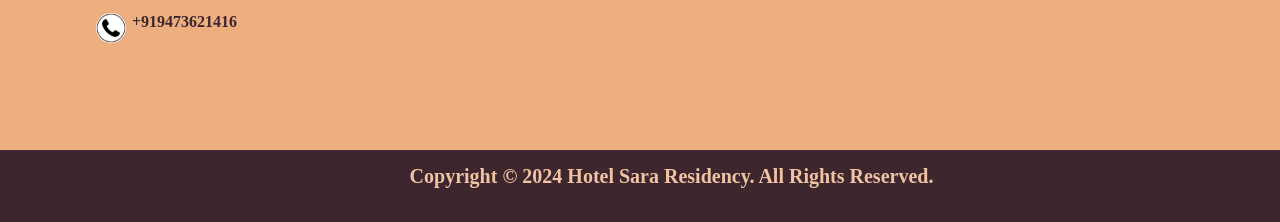
==== commit 1c361c4e: "first commit" ====
--- a/index.html
+++ b/index.html
@@ -191,4 +191,4 @@
         <h1>Copyright &copy 2024 Hotel Sara Residency. All Rights Reserved.</h1>
     </footer>
 </body>
-</html>2sCollection%20O%204998%20Sara%20Residency+</html>
